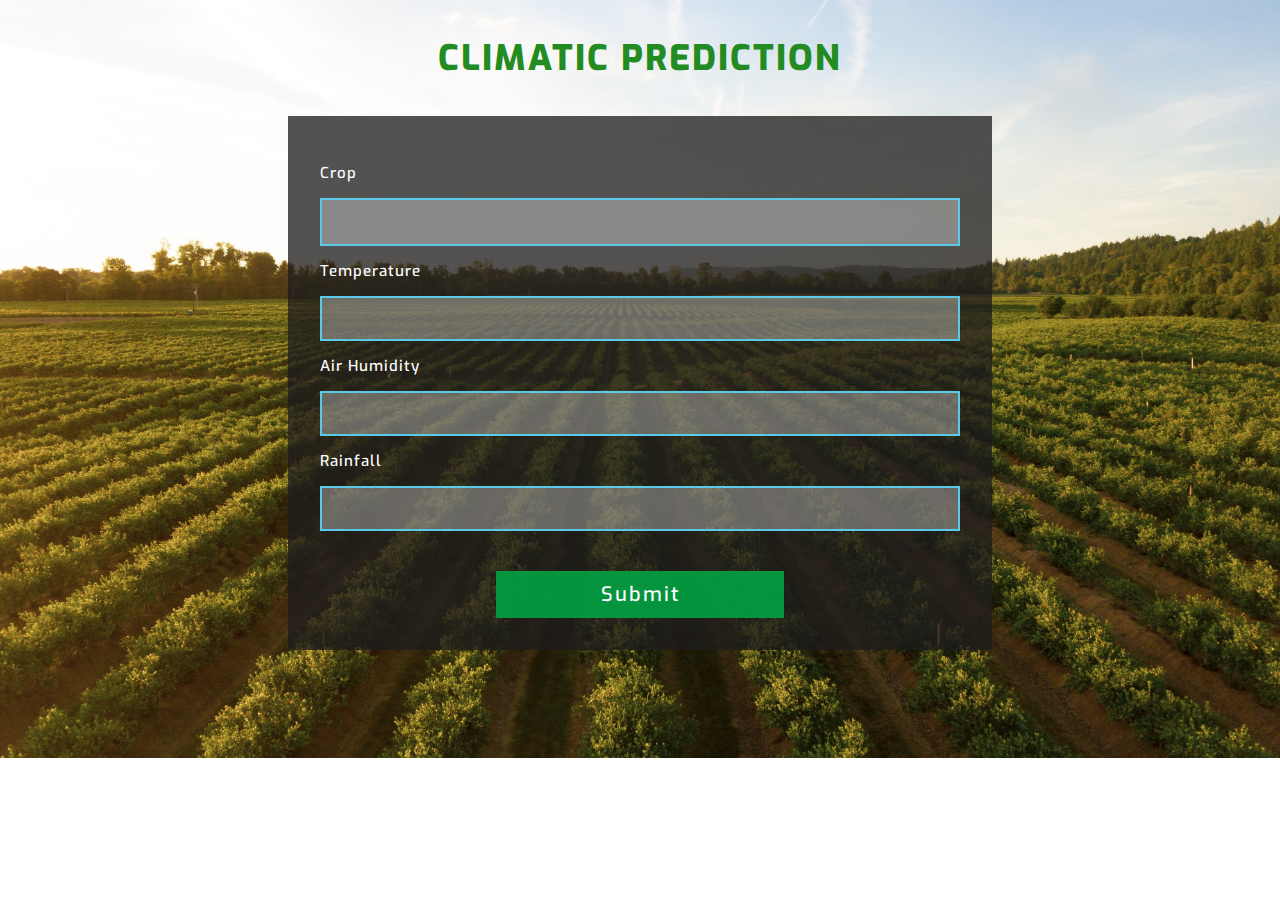
==== template/climate.html @ f666ab45 "Intergrating new frontend" ====
<!DOCTYPE html>
<html lang="en">

<head>
	<title>Prediction on Climate</title>
	<!-- Meta tag Keywords -->
	<meta name="viewport" content="width=device-width, initial-scale=1">
	<meta charset="UTF-8">
	<meta name="keywords"
		content=" volunteer enrollment form Widget a Flat Responsive Widget,Login form widgets, Sign up Web forms , Login signup Responsive web form,Flat Pricing table,Flat Drop downs,Registration Forms,News letter Forms,Elements" />
	<script type="application/x-javascript"> addEventListener("load", function() { setTimeout(hideURLbar, 0); }, false);
function hideURLbar(){ window.scrollTo(0,1); } </script>
	<!-- Meta tag Keywords -->
	<link rel="stylesheet" href="../static/css/geography-style.css" type="text/css" media="all" /><!-- Style-CSS -->
	<link href="//fonts.googleapis.com/css?family=Heebo:300" rel="stylesheet">
	<link href="//fonts.googleapis.com/css?family=Exo" rel="stylesheet">
</head>

<body>
	<section class="agile-volt">
		<div class="agile-voltheader">
			<h1><label style="color: forestgreen;">Climatic Prediction</label></h1>
		</div>
		<div class="agile-voltsub">
			<!-- <h2>volunteer form</h2> -->
			<form action="#" method="post">
				<!-- <div class="agile-name">
						<p>State</p>
						<select required>
							<option value="state">Maharashtra</option>
						</select>
					</div>
					<div class="clear"></div>
					<div class="agile-email">
						<p>District</p>
						<select required>
							<option value="district" hidden>Please select</option>
							<option value="district">Akola</option>
							<option value="district">Amravati</option>
							<option value="district">Buldhana</option>
							<option value="district">Yavatmal</option>
							<option value="district">Washim</option>
							<option value="district">Aurangabad</option>
							<option value="district">Beed</option>
							<option value="district">Jalna</option>
							<option value="district">Osmanabad</option>
							<option value="district">Nanded</option>
							<option value="district">Latur</option>
							<option value="district">Parbhani</option>
							<option value="district">Hingoli</option>
							<option value="district">Mumbai city</option>
							<option value="district">Mumbai Suburban</option>
							<option value="district">Thane</option>
							<option value="district">Palghar</option>
							<option value="district">Raigad</option>
							<option value="district">Ratnagiri</option>
							<option value="district">Sindhudurg</option>
							<option value="district">Bhandara</option>
							<option value="district">Chandrapur</option>
							<option value="district">Gadchiroli</option>
							<option value="district">Gondia</option>
							<option value="district">Nagpur</option>
							<option value="district">Wardha</option>
							<option value="district">Dhule</option>
							<option value="district">Jalgaon</option>
							<option value="district">Nandurbar</option>
							<option value="district">Nashik</option>
							<option value="district">Ahmednagar</option>
							<option value="district">Kolhapur</option>
							<option value="district">Pune</option>
							<option value="district">Sangli</option>
							<option value="district">Satara</option>
							<option value="district">Kolhapur</option>
						</select>
					</div> -->
				<div class="clear"></div>
				<div class="agile-address">
					<p>Crop</p>
					<input type="text" name="label" list="label">
					<datalist id="label">
						<option  hidden>Please Select</option>
						<option >Arhar</option>
						<option >Bajra</option>
						<option >Barley</option>
						<option >Copra</option>
						<option >Cotton</option>
						<option >Gram</option>
						<option >Groundnut</option>
						<option >Jowar</option>
						<option >Jute</option>
						<option >Maize</option>
						<option >Masoor</option>
						<option >Moong</option>
						<option >Niger</option>
						<option >Paddy</option>
						<option >Ragi</option>
						<option >Rapeseed</option>
						<option >Safflower</option>
						<option >Sesamum</option>
						<option >Soyabean</option>
						<option >Sugarcane</option>
						<option >Sunflower</option>
						<option >Urad</option>
						<option >Wheat</option>
					</datalist>
				</div>
				<!-- <div class="clear"></div>
					<div class="agile-city">
						<p>Year</p>
						<select required>
							<option value="year" hidden>Please select</option>
							<option value="year">2012</option>
							<option value="year">2013</option>
							<option value="year">2014</option>
							<option value="year">2015</option>
							<option value="year">2016</option>
							<option value="year">2017</option>
							<option value="year">2018</option>
							<option value="year">2019</option>
							<option value="year">2020</option>
							<option value="year">2021</option>
							<option value="year">2022</option>
							<option value="year">2023</option>
						</select>
					</div>
					<div class="clear"></div>
					<div class="agile-state">
						<p>Month</p>
						<select required>
							<option value="month" hidden>Please select</option>
							<option value="year">January</option>
							<option value="year">February</option>
							<option value="year">March</option>
							<option value="year">April</option>
							<option value="year">May</option>
							<option value="year">June</option>
							<option value="year">July</option>
							<option value="year">August</option>
							<option value="year">September</option>
							<option value="year">October</option>
							<option value="year">November</option>
							<option value="year">December</option>
						</select>

					</div> -->
				<div class="agile-name">
					<p>Temperature</p>
					<input type="number" name="Air_Temp" id="Air_Temp">
				</div>
				<div class="agile-name">
					<p>Air Humidity</p>
					<input type="number" name="Air_Humidity" id="Air_Humidity">
				</div>
				<div class="agile-name">
					<p>Rainfall</p>
					<input type="number" name="Rainfall" id="Rainfall">
				</div>

				<div class="clear"></div>
				<input type="submit" value="submit" />

			</form>


		</div>
	</section>
</body>

</html>
---- static/css/geography-style.css ----
body{
	padding:0;
	margin:0;
	background: url(../images/Banner5.jpg)no-repeat 0px 0px;
	background-position: 65% 65%;
    background-size: cover;
		
}
body a{
    transition:0.5s all;
	-webkit-transition:0.5s all;
	-moz-transition:0.5s all;
	-o-transition:0.5s all;
	-ms-transition:0.5s all;
	font-weight:400;
}
input[type="button"],input[type="submit"],input[type="text"],input[type="password"]{
	transition:0.5s all;
	-webkit-transition:0.5s all;
	-moz-transition:0.5s all;
	-o-transition:0.5s all;
	-ms-transition:0.5s all;
	font-family: 'Exo', sans-serif;
}
h1,h2,h3,h4,h5,h6{
	margin:0;		
	font-weight:400;
    transition:0.5s all;
	-webkit-transition:0.5s all;
	-moz-transition:0.5s all;
	-o-transition:0.5s all;
	-ms-transition:0.5s all;
	font-family: 'Exo', sans-serif;
}	
.clear {
	clear:both;
}
.text-center {
	text-align:center;
}
p{
	margin:0;
	font-family: 'Exo', sans-serif;
}
span{
	font-family: 'Exo', sans-serif;
}
footer{
	font-family: 'Exo', sans-serif;
}
footer a{
	font-family: 'Exo', sans-serif;
}
label{
	margin:0;
	font-family: 'Exo', sans-serif;
}

select{
	font-family: 'Exo', sans-serif;
}
option{
	font-family: 'Exo', sans-serif;
}
img{
	width:100%;
}
@font-face{
	font-family: 'Heebo';
	src:url('../fonts/Heebo.ttf') format('truetype');
}
@font-face{
	font-family: 'Exo';
	src:url('../fonts/Exo.ttf') format('truetype');
}
/*--header--*/
.agile-voltheader h1 {
    font-size: 35px;
    font-weight: 800;
    text-align: center;
    text-transform: uppercase;
    letter-spacing: 2px;
    color: #faf6f3;
    padding: 1em 0 1em;
}	
.agile-voltsub {
    width: 35%;
    margin: 0 auto;
	background: rgba(29, 28, 27, 0.76);
	box-sizing: border-box;
    padding: 2em;
}
.agile-voltsub h2 {
    font-size: 35px;
    font-weight: 600;
    text-align: center;
    text-transform: capitalize;
	color:#fff;
    letter-spacing: 2px;
    padding: 0.2em 0.2em;
}
p {
    font-size: 15px;
    font-weight: 500;
    text-align: left;
    text-transform: capitalize;
    letter-spacing: 1px;
    margin: 0;
    padding:1em 0 1em;
	color:#fff;
    
}
input[type="text"],input[type="password"],input[type="number"],input[type="email"],input[type="tel"] {
    font-size: 15px;
    font-weight: 500;
    text-align: left;
    text-transform: capitalize;
    padding: 0.8em 0.5em 0.8em;
	box-sizing:border-box;
	width: 100%;
    border: 2px solid #5acae9;
    outline: none;
    background: rgba(255, 255, 255, 0.32);
    color: #fff;
	
}
select {
    font-size: 15px;
    font-weight: 500;
    text-align: center;
    text-transform: capitalize;
    padding: 1em 0 1em;
    width: 100%;
    margin: 1em 0 1em;
    background: rgba(255, 255, 255, 0.32);
    color: #fff;
    letter-spacing: 2px;
    border: 2px solid #5acae9;
}
.agile-voltheader label {
    color: #00e5ff;
}
option {
    font-size: 15px;
    font-weight: 500;
    text-align: left;
    text-transform: capitalize;
    background: rgba(40, 37, 37, 0.5);
    color: #fff;
    border: 2px solid #9e2929;
    letter-spacing: 2px;
}
.agile-days span.Monday {
    float: left;
    width: 25%;
	font-size: 15px;
    font-weight: 500;
    text-align: left;
    text-transform: capitalize;
    color: #fff;
    letter-spacing: 1px;
	    padding: 0.5em 0;
}
.agile-days span.Tuesday {
    float: left;
    width: 25%;
	    font-size: 15px;
    font-weight: 500;
    text-align: left;
    text-transform: capitalize;
    color: #fff;
    letter-spacing: 1px;
	    padding: 0.5em 0;
}
.agile-days span.Wednesday {
    float: left;
    width: 25%;
	    font-size: 15px;
    font-weight: 500;
    text-align: left;
    text-transform: capitalize;
    color: #fff;
    letter-spacing: 1px;
	    padding: 0.5em 0;
		
}.agile-days span.Thursday {
    float: left;
    width: 25%;
	    font-size: 15px;
    font-weight: 500;
    text-align: left;
    text-transform: capitalize;
    color: #fff;
    letter-spacing: 1px;
	    padding: 0.5em 0;
}
.agile-days span.Friday {
    float: left;
    width: 25%;
	    font-size: 15px;
    font-weight: 500;
    text-align: left;
    text-transform: capitalize;
    color: #fff;
    letter-spacing: 1px;
	    padding: 0.5em 0;
}
.agile-days span.Saturday {
    float: left;
    width: 25%;
	    font-size: 15px;
    font-weight: 500;
    text-align: left;
    text-transform: capitalize;
    color: #fff;
    letter-spacing: 1px;
	    padding: 0.5em 0;
}
.agile-days span.Sunday {
    float: left;
    width: 25%;
	    font-size: 15px;
    font-weight: 500;
    text-align: left;
    text-transform: capitalize;
    color: #fff;
    letter-spacing: 1px;
	    padding: 0.5em 0;
}
datalist {
    font-size: 15px;
    font-weight: 500;
    text-align: center;
    text-transform: capitalize;
    padding: 1em 0 1em;
    width: 100%;
		margin: 0em 0 1em;
    box-sizing: border-box;
    background: rgba(255, 255, 255, 0.32);
    color: #fff;
    letter-spacing: 1px;
    border: 2px solid #5acae9;
}
.agile-from {
    width: 47%;
    float: left;
}
.agile-to {
    width: 47%;
    float: left;
    margin-left: 3%;
}
input[type="submit"] {
    font-size: 20px;
    font-weight: 500;
    text-align: center;
    text-transform: capitalize;
    letter-spacing: 2px;
    background: rgba(3, 157, 66, 0.93);
    color: #fff;
    border: none;
    outline: none;
    width: 45%;
    margin: 2em auto 0;
    display: block;
    padding: 0.5em 0.5em;
	cursor:pointer;
}
input[type="submit"]:hover {
    background: #b5334a;
    color: #fff;
    transition: 0.5s ease-in;
}
::-webkit-input-placeholder{
	color:#fff;
}
::-moz-input-placeholder{
	color:#fff;
}
::-ms-input-placeholder{
	color:#fff;
}
/*--footer--*/
footer {
    font-size: 17px;
    font-weight: 500;
    text-align: center;
    text-transform: capitalize;
    letter-spacing: 2px;
    color: #fff;
    padding:1em 0em 1em;
}
footer a{
	font-size: 15px;
    font-weight: 500;
    text-align: center;
    text-transform: capitalize;
    letter-spacing: 1px;
    color:  #2ee6a4;
	text-decoration:none;
  
}
/*--/footer--*/
/*--responsive--*/
@media(max-width:1920px){
	
}
@media(max-width:1680px){
	
}
@media(max-width:1600px){
	
}
@media(max-width:1440px){
	.agile-voltsub {
		width: 45%;
	}
}
@media(max-width:1366px){
	.agile-voltsub {
		width: 50%;
	}
}
@media(max-width:1280px){
	.agile-voltsub {
		width: 55%;
	}
}
@media(max-width:1080px){
	.agile-voltsub {
		width: 60%;
	}
}
@media(max-width:1050px){
	
}
@media(max-width:1024px){
	
}
@media(max-width:991px){
	
}
@media(max-width:900px){
	.agile-voltsub {
		width: 70%;
	}
}
@media(max-width:800px){
	.agile-voltsub {
		width: 75%;
	}
}
@media(max-width:768px){
	.agile-voltsub {
		width: 80%;
	}
}
@media(max-width:736px){
	
}
@media(max-width:640px){
	
}
@media(max-width:600px){
	.agile-voltsub {
		width: 90%;
	}
	.agile-voltheader h1 {
		font-size: 30px;
	}
	footer {
		font-size: 15px;
	}

@media(max-width:568px){
	.agile-voltsub {
		width: 92%;
	}
}
@media(max-width:480px){
	.agile-voltheader h1 {
		font-size: 25px;
	}
	.agile-days span.Monday {
		width: 33%;
	}
	.agile-days span.Tuesday {
		width: 33%;
	}
	.agile-days span.Wednesday{
		width: 33%;
	}
	.agile-days span.Thursday {
		width: 33%;
	}
	.agile-days span.Friday {
		width: 33%;
	}
	.agile-days span.Saturday {
		width: 33%;
	}
	.agile-days span.Sunday {
		width: 33%;
	}
}
@media(max-width:414px){
	.agile-days span.Monday {
		width: 50%;
	}
	.agile-days span.Tuesday {
		width: 50%;
	}
	.agile-days span.Wednesday{
		width: 50%;
	}
	.agile-days span.Thursday {
		width: 50%;
	}
	.agile-days span.Friday {
		width: 50%;
	}
	.agile-days span.Saturday {
		width: 50%;
	}
	.agile-days span.Sunday {
		width: 50%;
	}
}
@media(max-width:384px){
	.agile-voltsub h2 {
		font-size: 30px;
	}
}
@media(max-width:375px){
	
}
@media(max-width:320px){
	.agile-voltsub h2 {
		font-size: 20px;
	}
	.agile-voltsub {
		width: 100%;
	}
	.agile-from {
		width: 100%;
	}
	.agile-to {
		width: 100%;
	    margin-left: 1%;
	}
}
}
/*--/responsive--*/
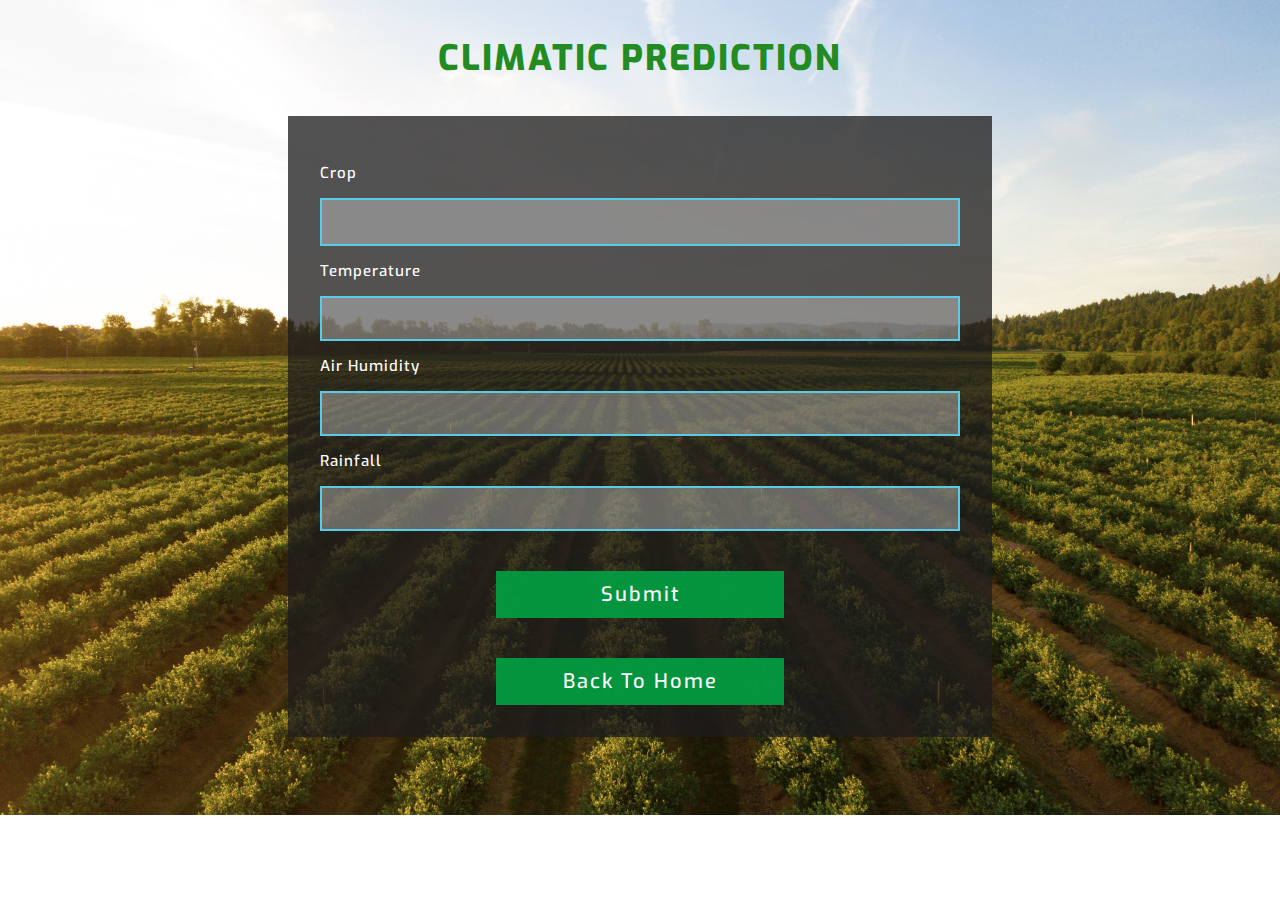
==== commit 121254dd: "Update climate.html" ====
--- a/template/climate.html
+++ b/template/climate.html
@@ -158,6 +158,8 @@
 
 				<div class="clear"></div>
 				<input type="submit" value="submit" />
+				<div class="clear"></div>
+				<input type="submit" value="Back to home" />
 
 			</form>
 
@@ -166,4 +168,4 @@
 	</section>
 </body>
 
-</html>+</html>
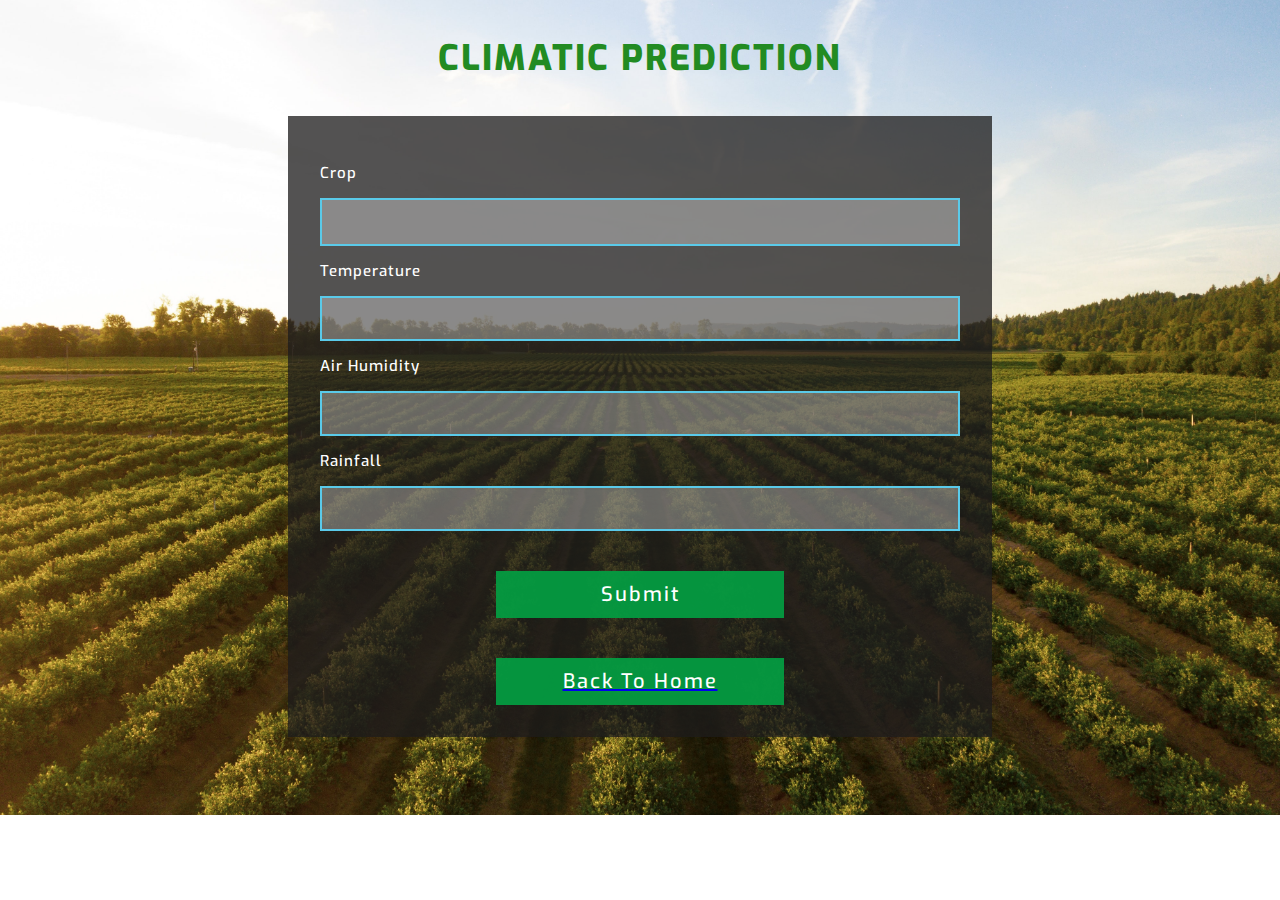
==== commit cfa7f7b8: "Update climate.html" ====
--- a/template/climate.html
+++ b/template/climate.html
@@ -159,7 +159,7 @@
 				<div class="clear"></div>
 				<input type="submit" value="submit" />
 				<div class="clear"></div>
-				<input type="submit" value="Back to home" />
+				<a href="http://localhost:5000"><input type="submit" value="Back to home" /></a>
 
 			</form>
 
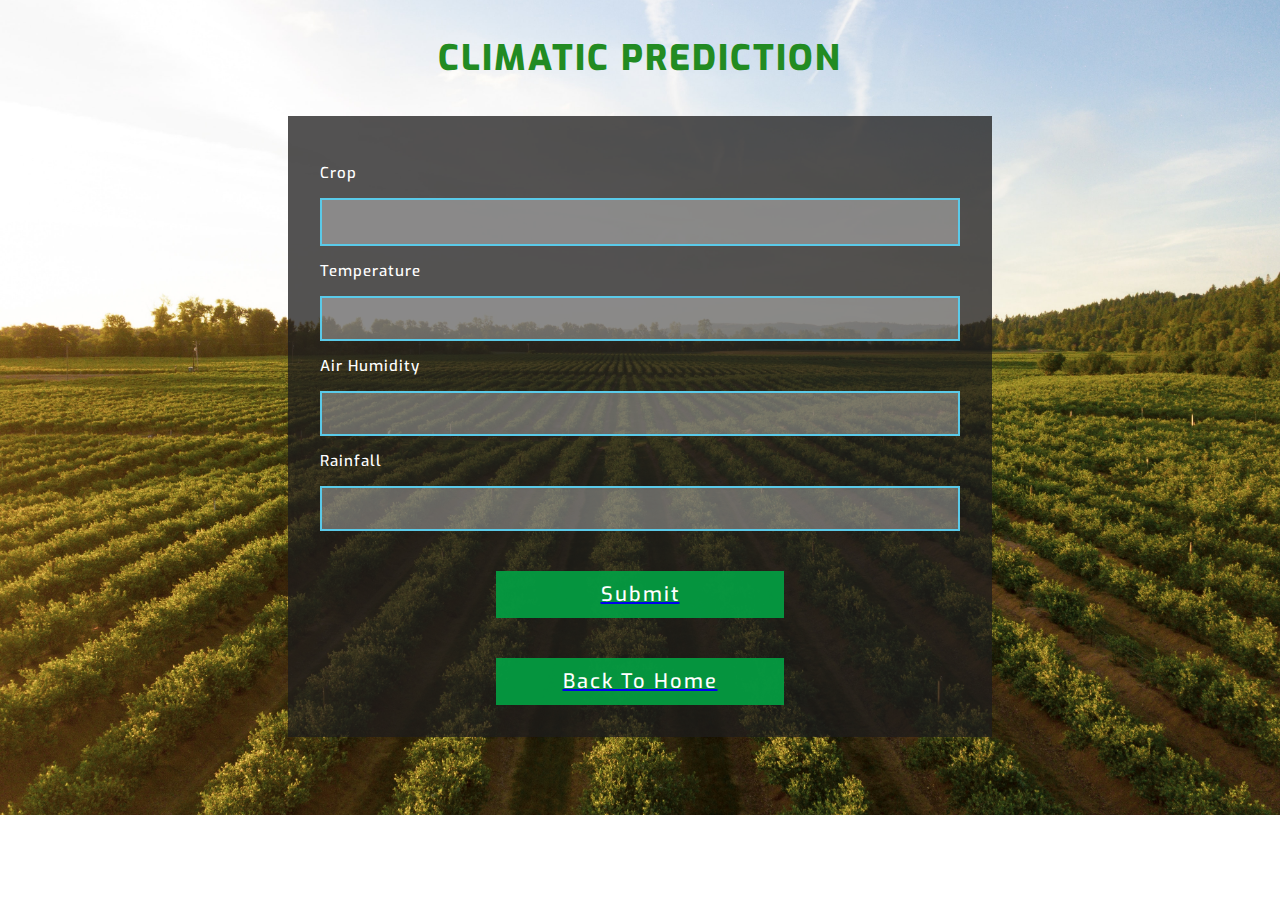
==== commit 3e188db0: "back to button" ====
--- a/template/climate.html
+++ b/template/climate.html
@@ -157,7 +157,7 @@
 				</div>
 
 				<div class="clear"></div>
-				<input type="submit" value="submit" />
+				<a href="http://localhost:5000/result"><input type="submit" value="submit" /></a>
 				<div class="clear"></div>
 				<a href="http://localhost:5000"><input type="submit" value="Back to home" /></a>
 
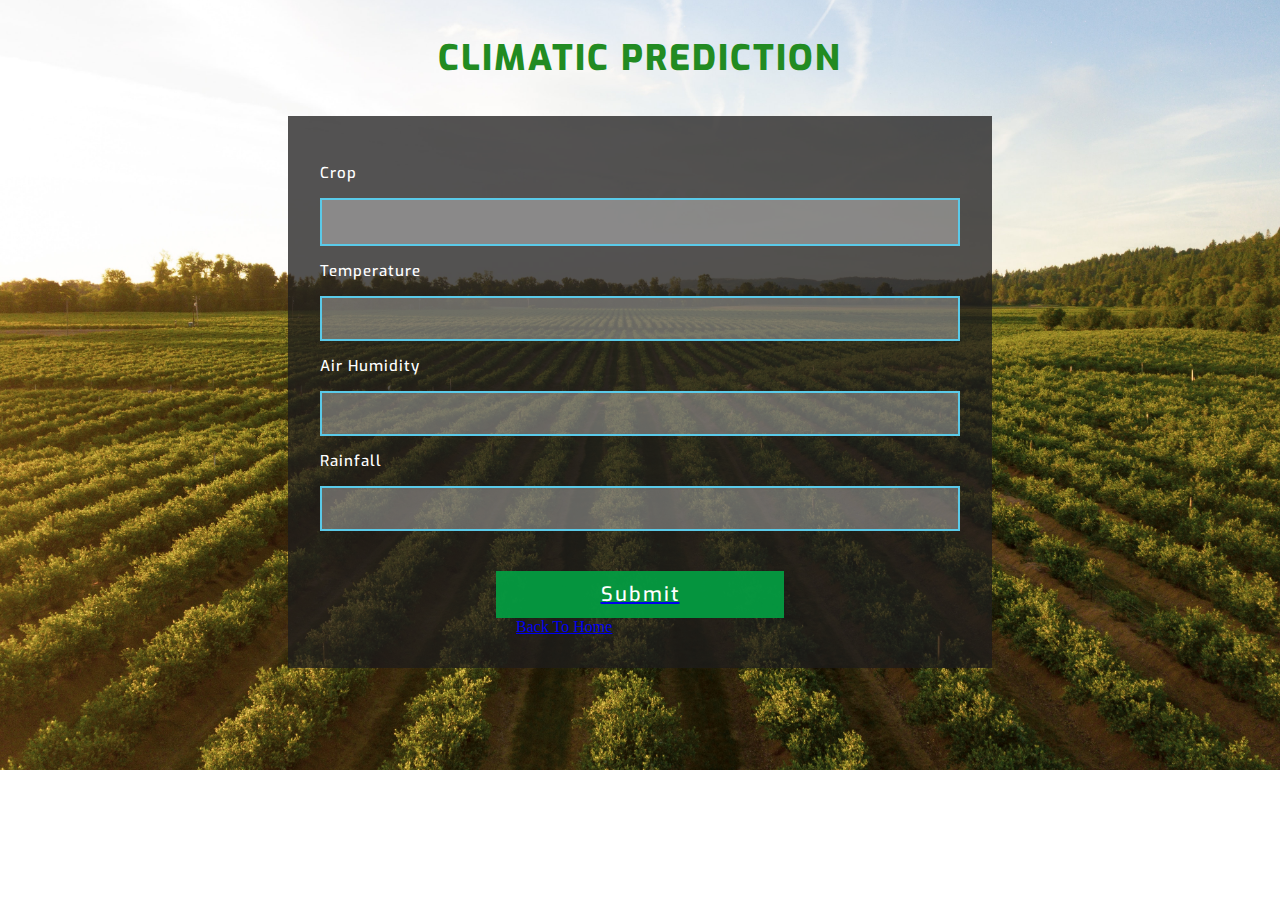
==== commit e1b43487: "addding logging" ====
--- a/template/climate.html
+++ b/template/climate.html
@@ -14,6 +14,7 @@
 	<link rel="stylesheet" href="../static/css/geography-style.css" type="text/css" media="all" /><!-- Style-CSS -->
 	<link href="//fonts.googleapis.com/css?family=Heebo:300" rel="stylesheet">
 	<link href="//fonts.googleapis.com/css?family=Exo" rel="stylesheet">
+	<link href="https://cdn.jsdelivr.net/npm/bootstrap@5.0.1/dist/css/bootstrap.min.css" rel="stylesheet" integrity="sha384-+0n0xVW2eSR5OomGNYDnhzAbDsOXxcvSN1TPprVMTNDbiYZCxYbOOl7+AMvyTG2x" crossorigin="anonymous">
 </head>
 
 <body>
@@ -158,11 +159,21 @@
 
 				<div class="clear"></div>
 				<a href="http://localhost:5000/result"><input type="submit" value="submit" /></a>
-				<div class="clear"></div>
-				<a href="http://localhost:5000"><input type="submit" value="Back to home" /></a>
+				<!-- <div class="clear"></div> -->
+				
 
 			</form>
-
+			<div>
+				<a class="btn btn-success" href="http://localhost:5000" role="button" style="
+				/* margin: 18px 150px; */
+				/* padding: 0px 32px; */
+				margin-left: 128px;
+				margin-top: 25px;
+				padding-right: 42px;
+				padding-left: 68px;
+				/* text-align: center; */
+			">Back To Home</a>
+			</div>
 
 		</div>
 	</section>
--- a/static/css/geography-style.css
+++ b/static/css/geography-style.css
@@ -21,6 +21,7 @@
 	-o-transition:0.5s all;
 	-ms-transition:0.5s all;
 	font-family: 'Exo', sans-serif;
+	text-decoration: none;
 }
 h1,h2,h3,h4,h5,h6{
 	margin:0;		
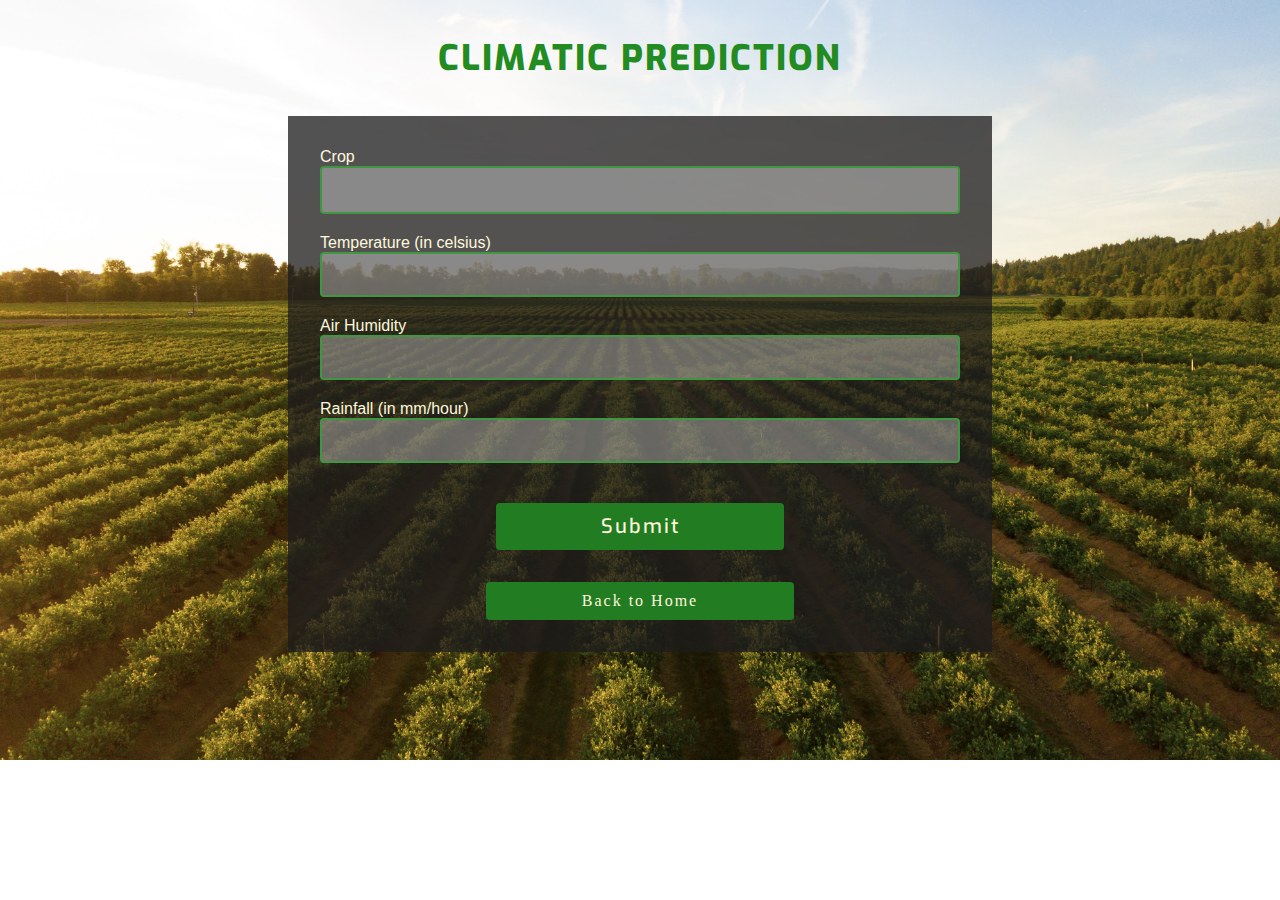
==== commit e97f32c6: "Completion commit" ====
--- a/template/climate.html
+++ b/template/climate.html
@@ -10,6 +10,18 @@
 		content=" volunteer enrollment form Widget a Flat Responsive Widget,Login form widgets, Sign up Web forms , Login signup Responsive web form,Flat Pricing table,Flat Drop downs,Registration Forms,News letter Forms,Elements" />
 	<script type="application/x-javascript"> addEventListener("load", function() { setTimeout(hideURLbar, 0); }, false);
 function hideURLbar(){ window.scrollTo(0,1); } </script>
+<script type="text/javascript">
+	function validate(){
+		var label = document.getElementById("label");
+		var Air_Temp = document.getElementById("Air_Temp");
+		var Air_Humidity= document.getElementById("Air_Humidity");
+		var Rainfall = document.getElementById("Rainfall");
+		if(label.value.trim()==''|| Air_Temp.value.trim()=='' || Air_Humidity.value.trim()=='' || Rainfall.value.trim()==''){
+			alert("Cannot be blank");
+			return false;
+		}else{ true }
+	}
+	</script>
 	<!-- Meta tag Keywords -->
 	<link rel="stylesheet" href="../static/css/geography-style.css" type="text/css" media="all" /><!-- Style-CSS -->
 	<link href="//fonts.googleapis.com/css?family=Heebo:300" rel="stylesheet">
@@ -23,10 +35,9 @@
 			<h1><label style="color: forestgreen;">Climatic Prediction</label></h1>
 		</div>
 		<div class="agile-voltsub">
-			<!-- <h2>volunteer form</h2> -->
-			<form action="#" method="post">
+			<form onsubmit="return validate()" class="form" id="form" action="http://localhost:5000/climate" method="POST">
 				<!-- <div class="agile-name">
-						<p>State</p>
+						<label>State</label>
 						<select required>
 							<option value="state">Maharashtra</option>
 						</select>
@@ -74,12 +85,12 @@
 							<option value="district">Kolhapur</option>
 						</select>
 					</div> -->
-				<div class="clear"></div>
+				<!-- <div class="clear"></div> -->
 				<div class="agile-address">
-					<p>Crop</p>
-					<input type="text" name="label" list="label">
+					<label style="color: cornsilk;">Crop</label>
+					<input type="text" name="label" id="label" list="label">
 					<datalist id="label">
-						<option  hidden>Please Select</option>
+						<!-- <option  hidden>Please Select</option> -->
 						<option >Arhar</option>
 						<option >Bajra</option>
 						<option >Barley</option>
@@ -144,37 +155,40 @@
 						</select>
 
 					</div> -->
-				<div class="agile-name">
-					<p>Temperature</p>
+				<div class="agile-name" style="margin-top: 20px;">
+					<label style="color: cornsilk;">Temperature (in celsius)</label>
 					<input type="number" name="Air_Temp" id="Air_Temp">
 				</div>
-				<div class="agile-name">
-					<p>Air Humidity</p>
+				<div class="agile-name" style="margin-top: 20px;">
+					<label style="color: cornsilk;">Air Humidity</label>
 					<input type="number" name="Air_Humidity" id="Air_Humidity">
 				</div>
-				<div class="agile-name">
-					<p>Rainfall</p>
+				<div class="agile-name" style="margin-top: 20px;">
+					<label style="color: cornsilk;">Rainfall (in mm/hour)</label>
 					<input type="number" name="Rainfall" id="Rainfall">
 				</div>
 
-				<div class="clear"></div>
-				<a href="http://localhost:5000/result"><input type="submit" value="submit" /></a>
-				<!-- <div class="clear"></div> -->
+				<a style="text-decoration: none;" href="http://localhost:5000/result"><input type="submit" value="submit" /></a>
 				
 
+				<a href="http://localhost:5000" style="margin-left: auto;
+				margin-top: 2em;
+				margin-right: auto;
+				margin-bottom: 0;
+				padding-right: 0.5em;
+				padding-left: 0.5em; 
+				padding-top: 0.5em;
+				padding-bottom: 0.5em;
+				text-align: center;
+				background: #227c22;
+				border-radius: 4px;
+				border: 2px solid #227c22;
+				display: block;
+				color: cornsilk;
+				letter-spacing: 2px;
+				text-decoration: none;
+				width: 45%;" role="button">Back to Home</a>
 			</form>
-			<div>
-				<a class="btn btn-success" href="http://localhost:5000" role="button" style="
-				/* margin: 18px 150px; */
-				/* padding: 0px 32px; */
-				margin-left: 128px;
-				margin-top: 25px;
-				padding-right: 42px;
-				padding-left: 68px;
-				/* text-align: center; */
-			">Back To Home</a>
-			</div>
-
 		</div>
 	</section>
 </body>
--- a/static/css/geography-style.css
+++ b/static/css/geography-style.css
@@ -14,6 +14,45 @@
 	-ms-transition:0.5s all;
 	font-weight:400;
 }
+.form-control{
+	margin-bottom: 10px;
+	padding-bottom: 20px;
+	position: relative;
+}
+.form-control label{
+	margin-bottom: 5px;
+}
+.form-control input{
+	font-size: 15px;
+    font-weight: 500;
+    text-align: left;
+    text-transform: capitalize;
+    padding: 0.8em 0.5em 0.8em;
+	box-sizing:border-box;
+	width: 100%;
+    border: 2px solid #419641;
+	border-radius: 4px;
+    outline: none;
+    /* background: rgba(255, 255, 255, 0.32); */
+	background-color: rgba(29, 28, 27, 0.76);
+    color: #fff;
+}
+.form-control small{
+	visibility: hidden;
+	position: absolute;
+	bottom: 0;
+	left: 0;
+}
+.form-control.error small{
+	visibility: visible;
+	color: cornsilk;
+}
+.form-control.success input{
+	border-color: darkgreen;
+}
+.form-control.error input{
+	border-color: darkred;
+} 
 input[type="button"],input[type="submit"],input[type="text"],input[type="password"]{
 	transition:0.5s all;
 	-webkit-transition:0.5s all;
@@ -119,13 +158,14 @@
     padding: 0.8em 0.5em 0.8em;
 	box-sizing:border-box;
 	width: 100%;
-    border: 2px solid #5acae9;
+    border: 2px solid #419641;
+	border-radius: 4px;
     outline: none;
     background: rgba(255, 255, 255, 0.32);
     color: #fff;
 	
 }
-select {
+/* select {
     font-size: 15px;
     font-weight: 500;
     text-align: center;
@@ -136,8 +176,9 @@
     background: rgba(255, 255, 255, 0.32);
     color: #fff;
     letter-spacing: 2px;
-    border: 2px solid #5acae9;
-}
+    border: 2px solid #419641;
+	border-radius: 4px;
+} */
 .agile-voltheader label {
     color: #00e5ff;
 }
@@ -151,7 +192,7 @@
     border: 2px solid #9e2929;
     letter-spacing: 2px;
 }
-.agile-days span.Monday {
+/* .agile-days span.Monday {
     float: left;
     width: 25%;
 	font-size: 15px;
@@ -227,7 +268,7 @@
     color: #fff;
     letter-spacing: 1px;
 	    padding: 0.5em 0;
-}
+} */
 datalist {
     font-size: 15px;
     font-weight: 500;
@@ -235,12 +276,13 @@
     text-transform: capitalize;
     padding: 1em 0 1em;
     width: 100%;
-		margin: 0em 0 1em;
+	margin: 0em 0 1em;
     box-sizing: border-box;
     background: rgba(255, 255, 255, 0.32);
     color: #fff;
     letter-spacing: 1px;
-    border: 2px solid #5acae9;
+    border: 2px solid #419641;
+	/* border-radius: 4px; */
 }
 .agile-from {
     width: 47%;
@@ -256,10 +298,12 @@
     font-weight: 500;
     text-align: center;
     text-transform: capitalize;
-    letter-spacing: 2px;
-    background: rgba(3, 157, 66, 0.93);
-    color: #fff;
+	text-decoration: none;
+    letter-spacing: 2px;
+    background: #227c22;
+    color: cornsilk;
     border: none;
+	border-radius: 4px;
     outline: none;
     width: 45%;
     margin: 2em auto 0;
@@ -268,10 +312,11 @@
 	cursor:pointer;
 }
 input[type="submit"]:hover {
-    background: #b5334a;
-    color: #fff;
-    transition: 0.5s ease-in;
-}
+    background: #1a681a;
+    color: #fff;
+    transition: none;
+}
+
 ::-webkit-input-placeholder{
 	color:#fff;
 }
@@ -378,7 +423,7 @@
 		width: 92%;
 	}
 }
-@media(max-width:480px){
+/* @media(max-width:480px){
 	.agile-voltheader h1 {
 		font-size: 25px;
 	}
@@ -426,7 +471,7 @@
 	.agile-days span.Sunday {
 		width: 50%;
 	}
-}
+} */
 @media(max-width:384px){
 	.agile-voltsub h2 {
 		font-size: 30px;
